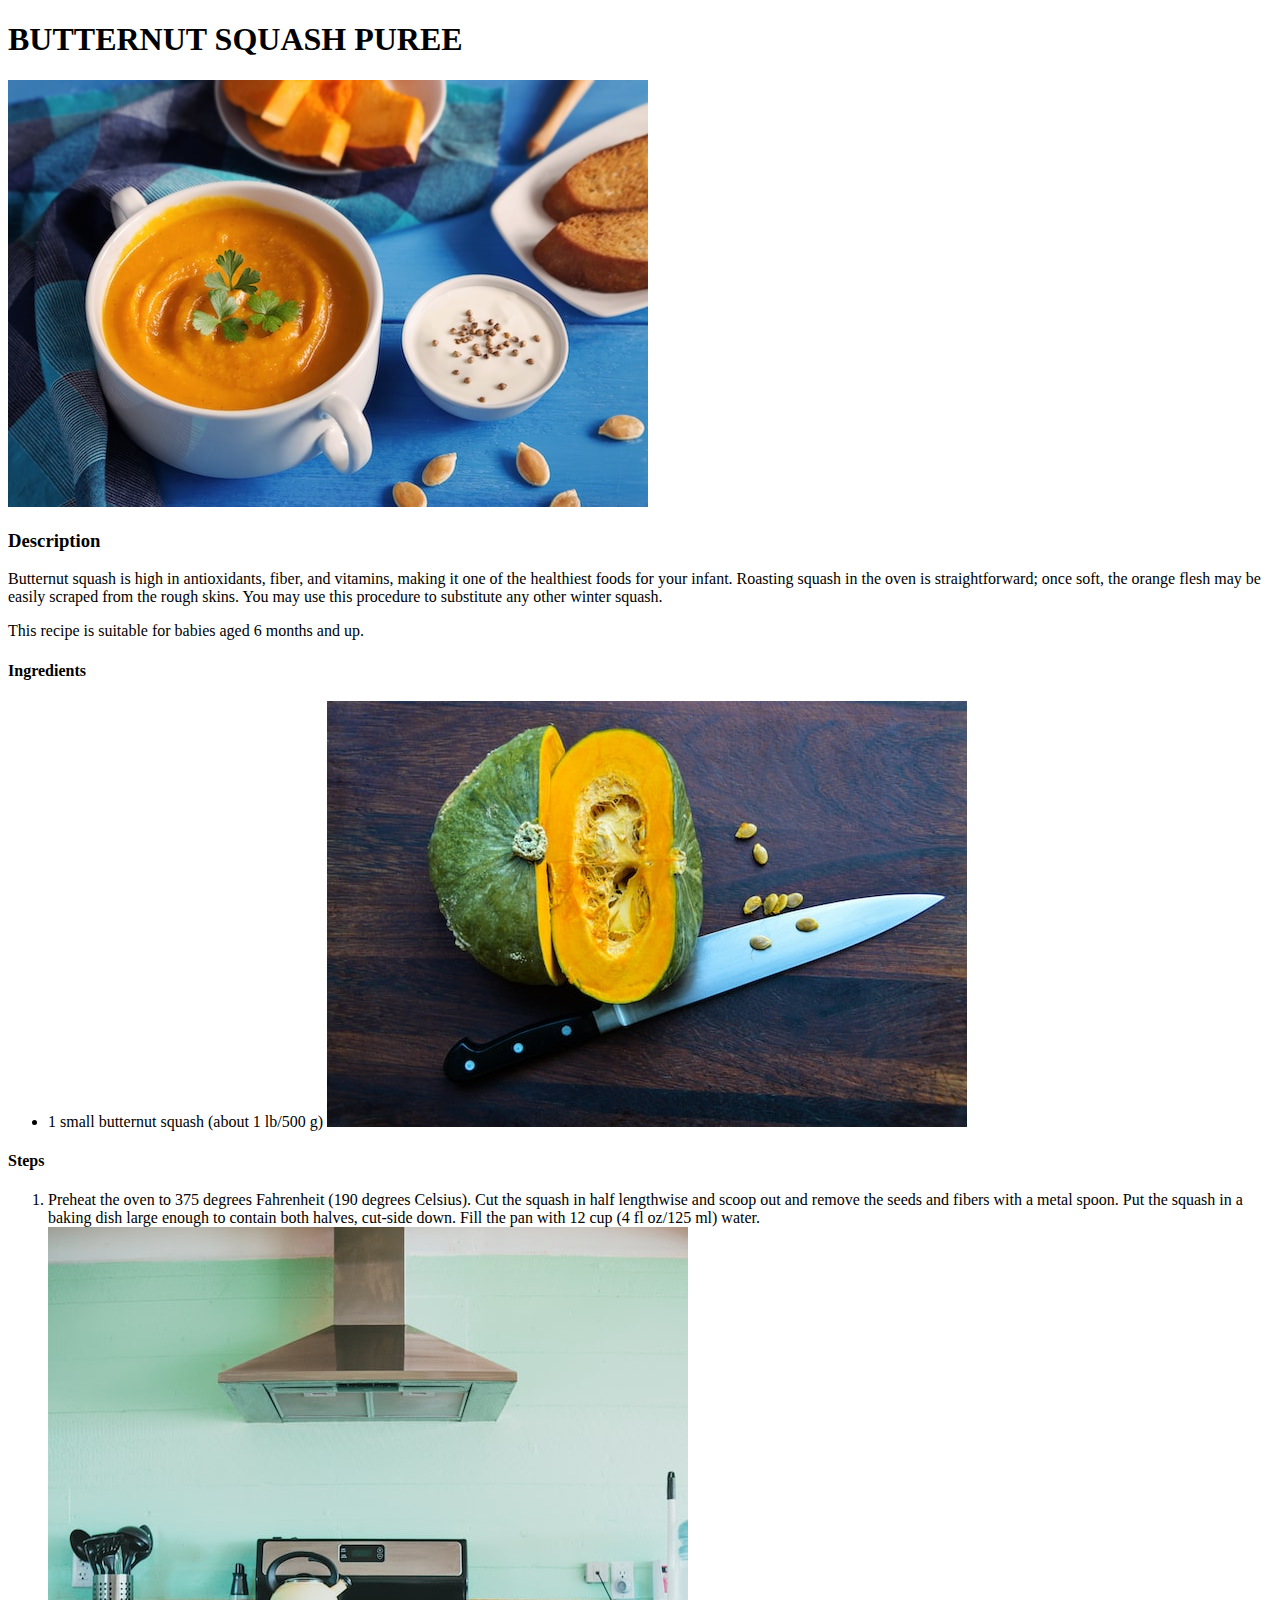
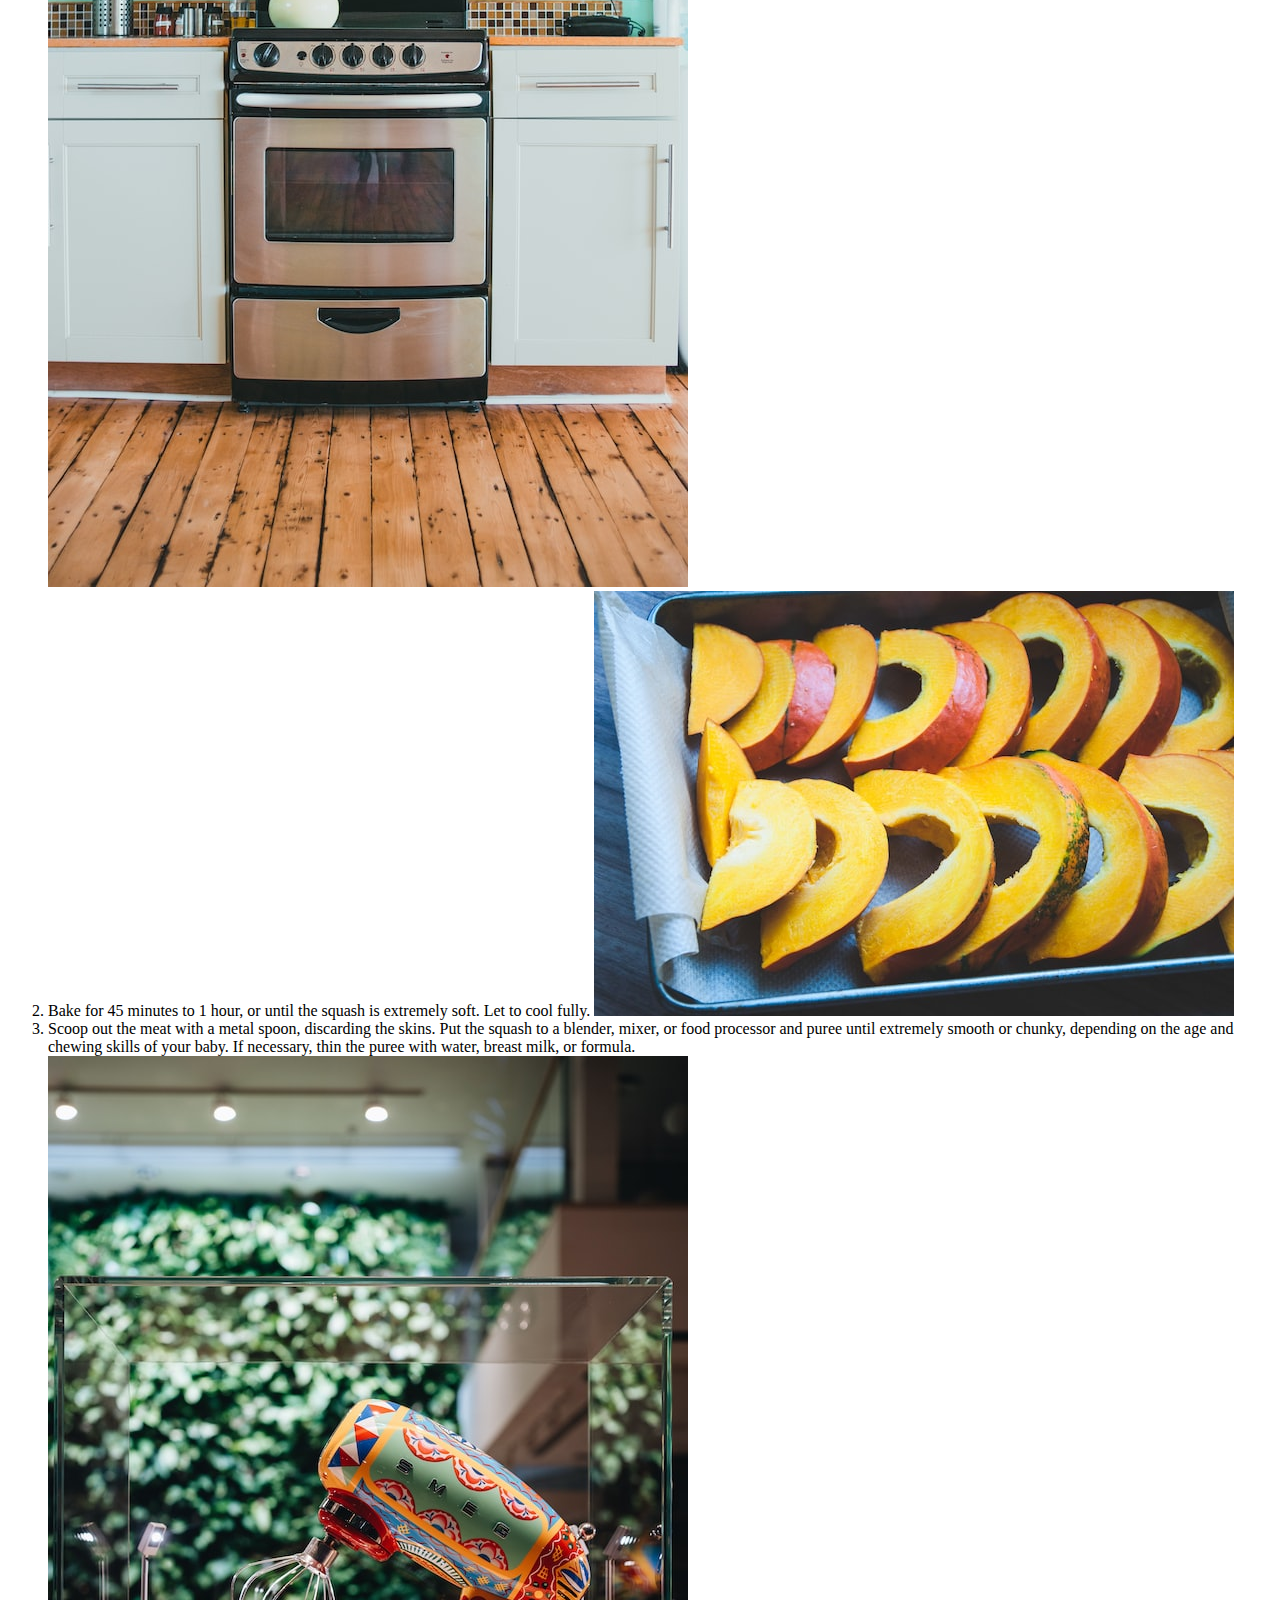
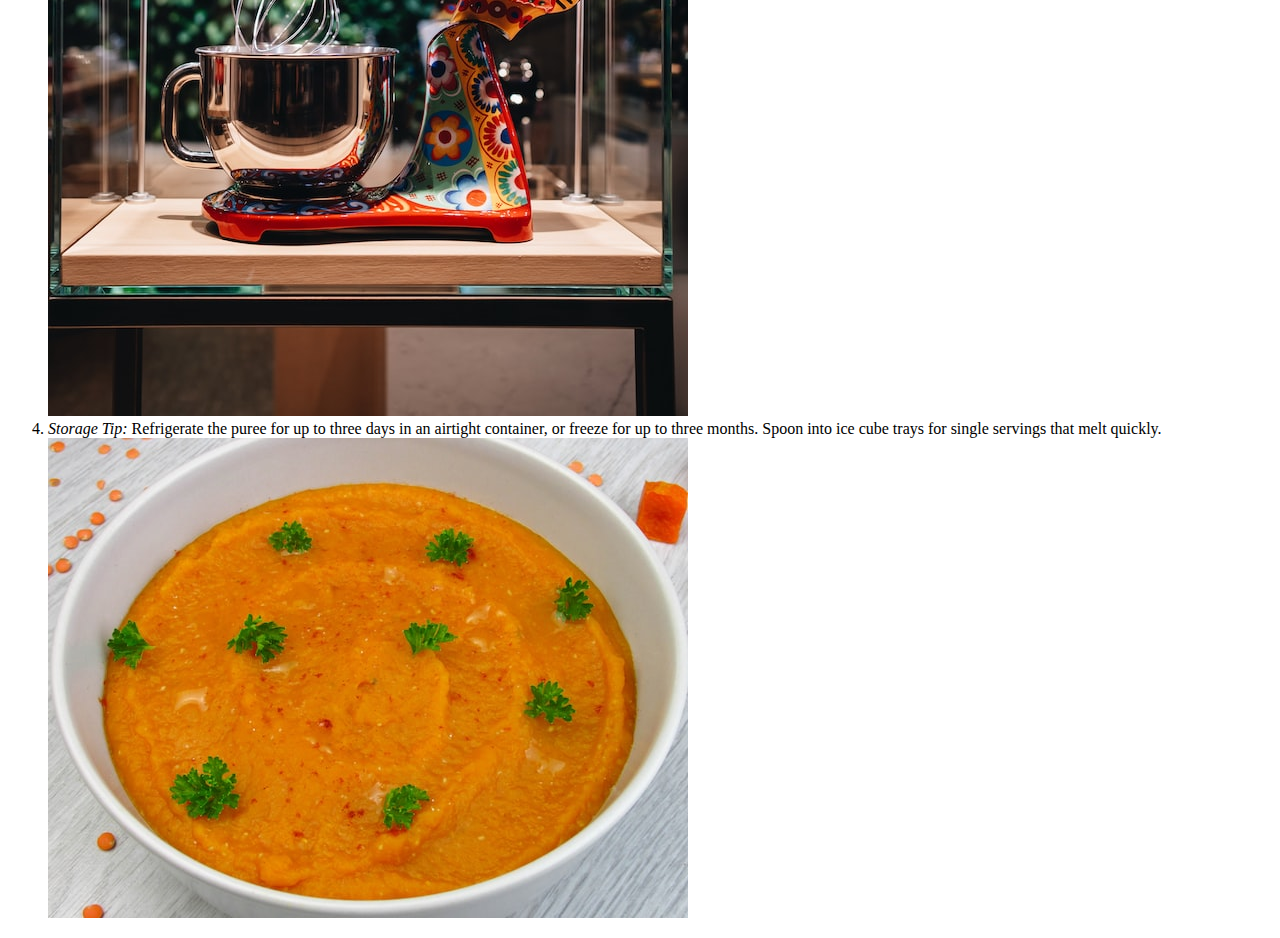
==== recipes/butternut-squash-puree.html @ 94e44c72 "Don't forget to click save on code editor before git commit and git push" ====
<!DOCTYPE html>
<html lang="en">
    <head>
        <meta charset="utf-8">
        <title>Butternut Squash Puree</title>
    </head>
    <body>
        <h1>BUTTERNUT SQUASH PUREE</h1>
        <img src="./images/butternut-squash-puree/elena-leya-vesMzw6ADMA-unsplash.jpg" alt="Butternut Squash Puree Photo by Elena Leya via https://www.unsplash.com">
        <h3>Description</h3>
        <p>Butternut squash is high in antioxidants, fiber, and vitamins, making it one of the healthiest foods for your infant. Roasting squash in the oven is straightforward; once soft, the orange flesh may be easily scraped from the rough skins. You may use this procedure to substitute any other winter squash.</p>
        <p>This recipe is suitable for babies aged 6 months and up.</p>
        <h4>Ingredients</h4>
        <ul>
            <li>1 small butternut squash (about 1 lb/500 g) <img src="./images/butternut-squash-puree/henry-perks-mDXjybD8DeA-unsplash.jpg" alt="Squash Photo by Henry Perks via https://www.unsplash.com"></li>
        </ul>
        <h4>Steps</h4>
        <ol>
            <li>Preheat the oven to 375 degrees Fahrenheit (190 degrees Celsius). Cut the squash in half lengthwise and scoop out and remove the seeds and fibers with a metal spoon. Put the squash in a baking dish large enough to contain both halves, cut-side down. Fill the pan with 12 cup (4 fl oz/125 ml) water. <img src="./images/butternut-squash-puree/erik-mclean-aPoF91L-n6k-unsplash.jpg" alt="Oven Photo by Erik Mclean via https://www.unsplash.com"></li>
            <li>Bake for 45 minutes to 1 hour, or until the squash is extremely soft. Let to cool fully. <img src="./images/butternut-squash-puree/aneta-pawlik-3APomrmclj4-unsplash.jpg" alt="Baking Pumpkin Photo by Aneta Pawlik via https://www.unsplash.com"></li>
            <li>Scoop out the meat with a metal spoon, discarding the skins. Put the squash to a blender, mixer, or food processor and puree until extremely smooth or chunky, depending on the age and chewing skills of your baby. If necessary, thin the puree with water, breast milk, or formula. <img src="./images/butternut-squash-puree/rumman-amin-eIqO4P50MeY-unsplash.jpg" alt="Mixer Photo by Rumman Amin via https://www.unsplash.com"></li>
            <li><em>Storage Tip:</em> Refrigerate the puree for up to three days in an airtight container, or freeze for up to three months. Spoon into ice cube trays for single servings that melt quickly. <img src="./images/butternut-squash-puree/karyna-panchenko-2beCqCd8mAc-unsplash.jpg" alt="Puree Photo by Karyna Panchenko via https://www.unsplash.com"></li>
        </ol>
    </body>
</html>
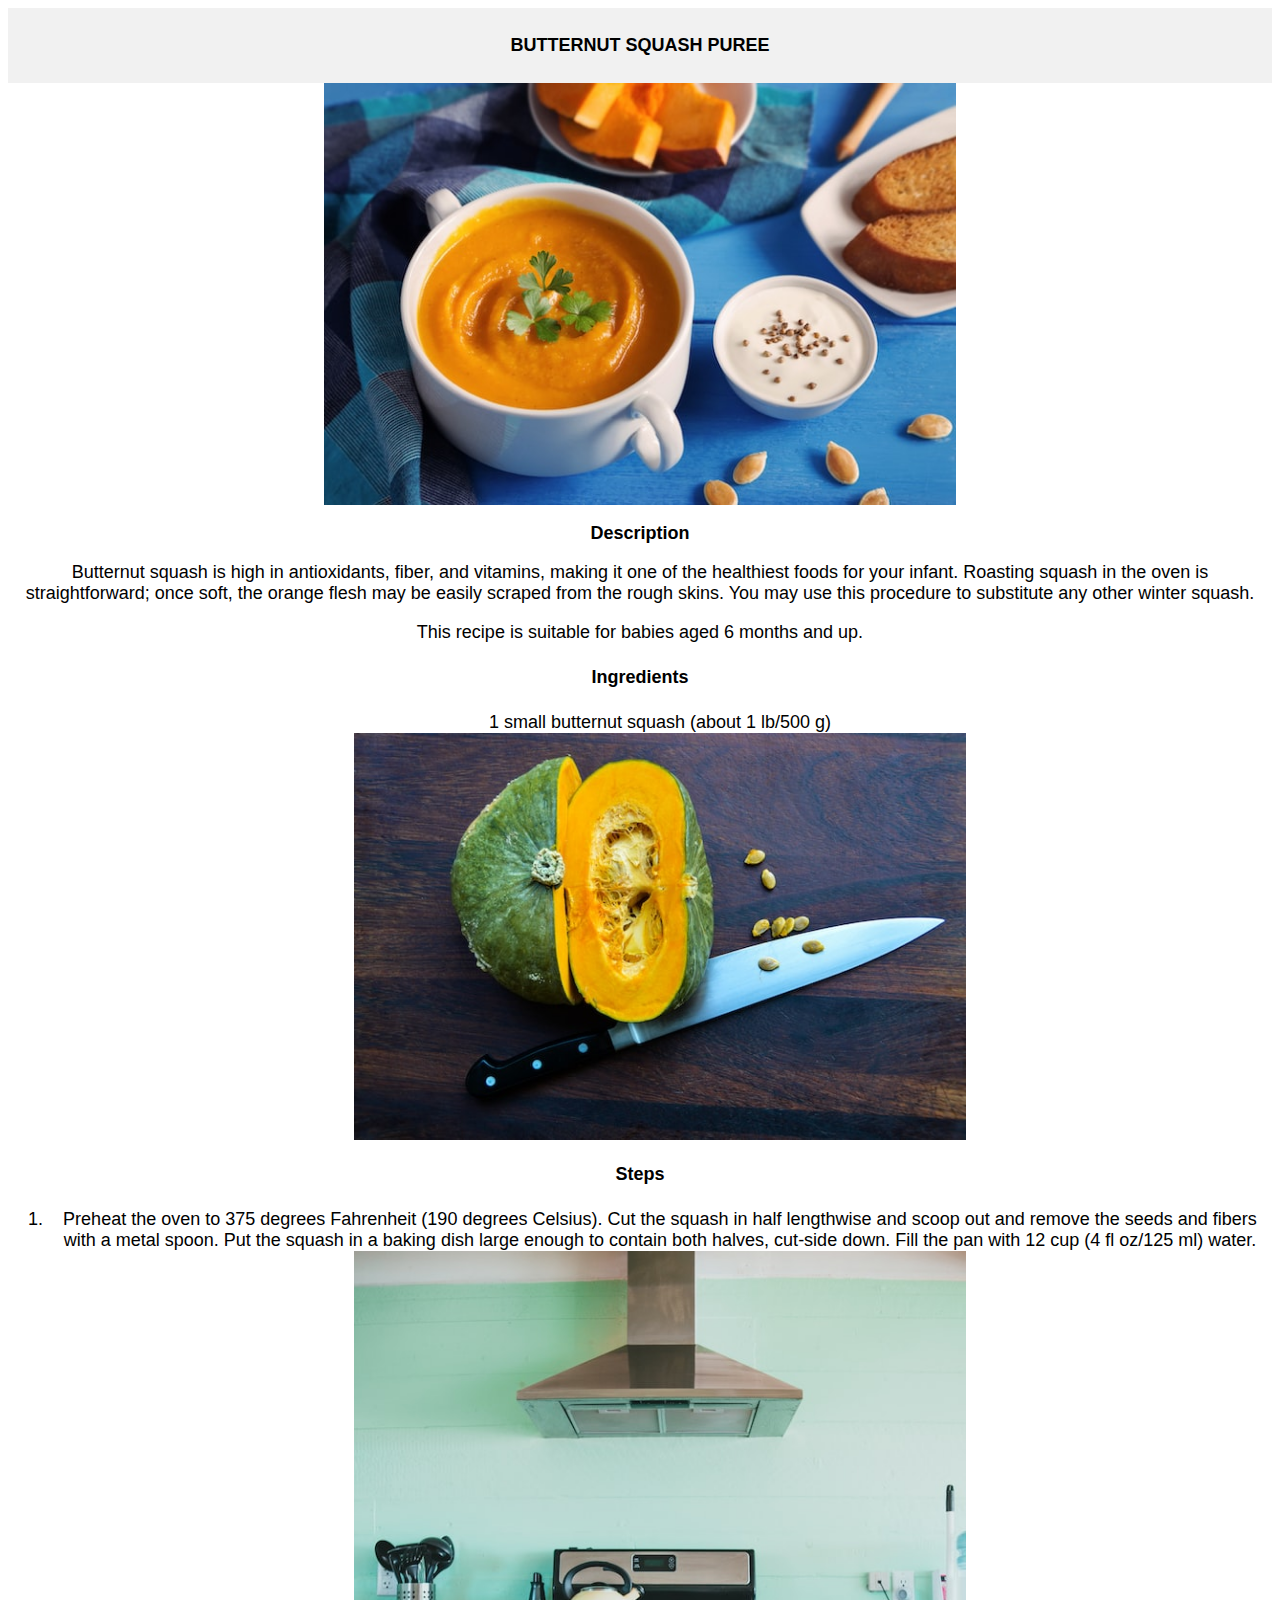
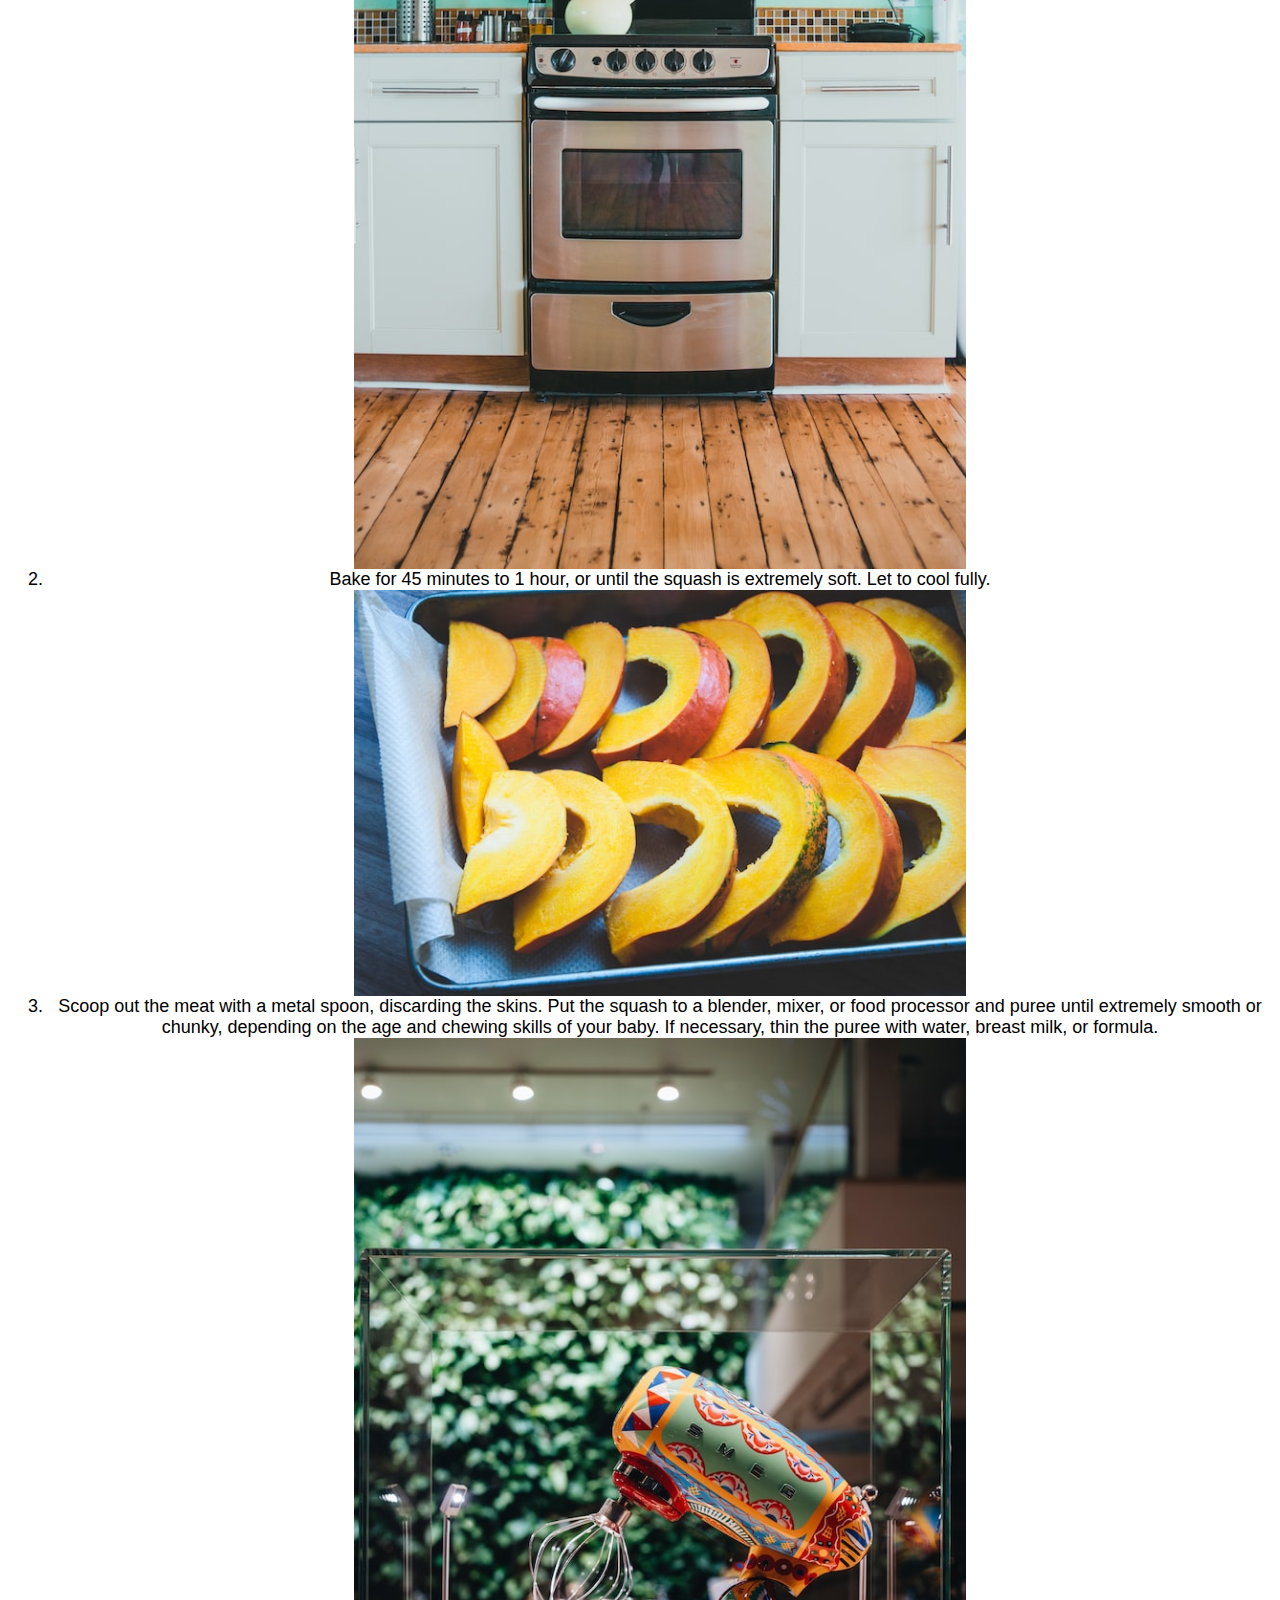
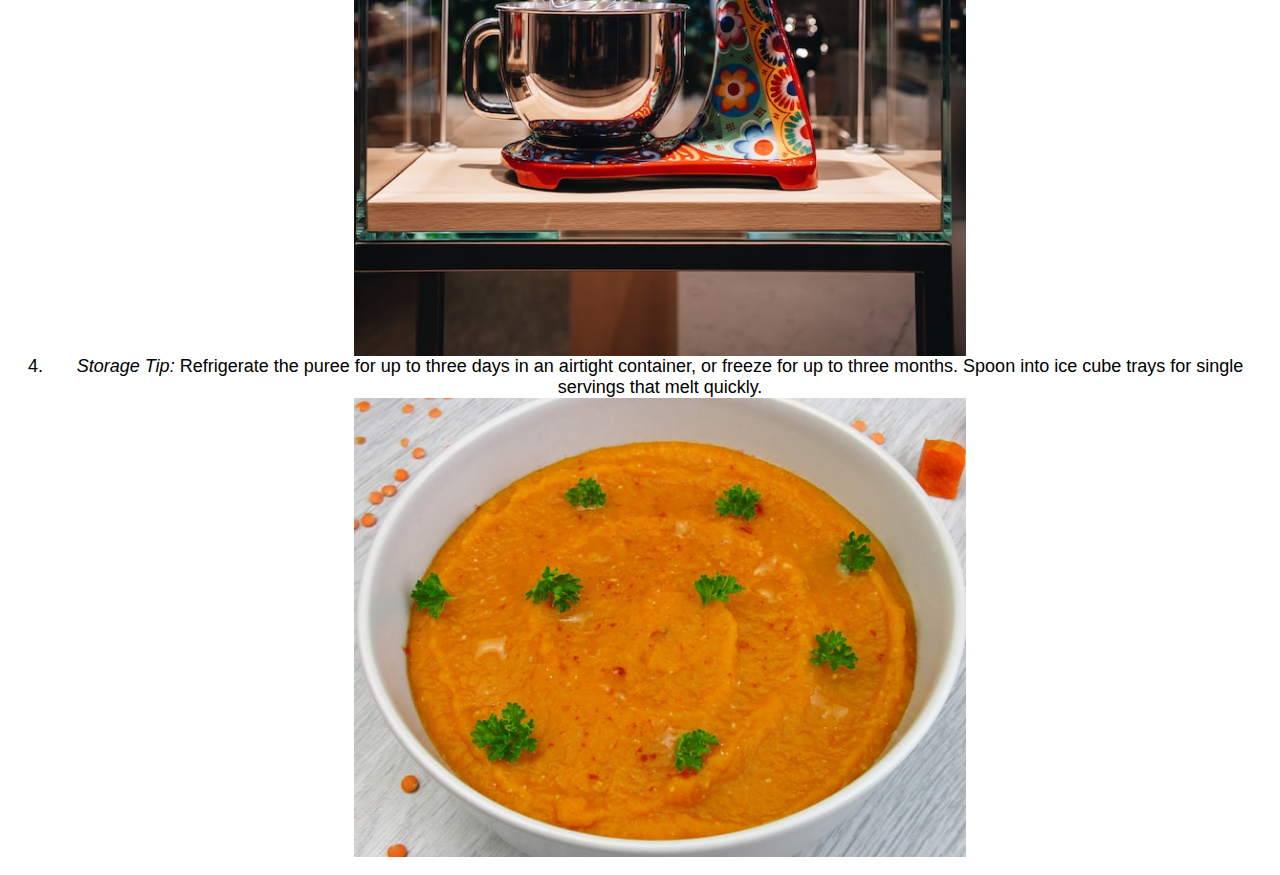
==== commit 025edb72: "Add style to recipes' html files and correct errors on index file." ====
--- a/recipes/butternut-squash-puree.html
+++ b/recipes/butternut-squash-puree.html
@@ -3,9 +3,15 @@
     <head>
         <meta charset="utf-8">
         <title>Butternut Squash Puree</title>
+        <link rel="stylesheet" href="mystyle.css">
     </head>
     <body>
-        <h1>BUTTERNUT SQUASH PUREE</h1>
+
+        <div class="header">
+            <h1>BUTTERNUT SQUASH PUREE</h1>
+        </div>
+
+       
         <img src="./images/butternut-squash-puree/elena-leya-vesMzw6ADMA-unsplash.jpg" alt="Butternut Squash Puree Photo by Elena Leya via https://www.unsplash.com">
         <h3>Description</h3>
         <p>Butternut squash is high in antioxidants, fiber, and vitamins, making it one of the healthiest foods for your infant. Roasting squash in the oven is straightforward; once soft, the orange flesh may be easily scraped from the rough skins. You may use this procedure to substitute any other winter squash.</p>
--- a/recipes/mystyle.css
+++ b/recipes/mystyle.css
@@ -0,0 +1,24 @@
+.header {
+    background-color: #f1f1f1;
+    padding: 15px;
+    text-align: center;
+}
+
+img {
+    width: auto;
+    height: auto;
+    display: block;
+    margin-left: auto;
+    margin-right: auto;
+    width: 50%;
+}
+
+* {
+    font-size: large;
+    font-family: 'Lucida Sans', 'Lucida Sans Regular', 'Lucida Grande', 'Lucida Sans Unicode', Geneva, Verdana, sans-serif;
+    text-align: center;
+}
+
+ul {
+    list-style-type: none;
+}